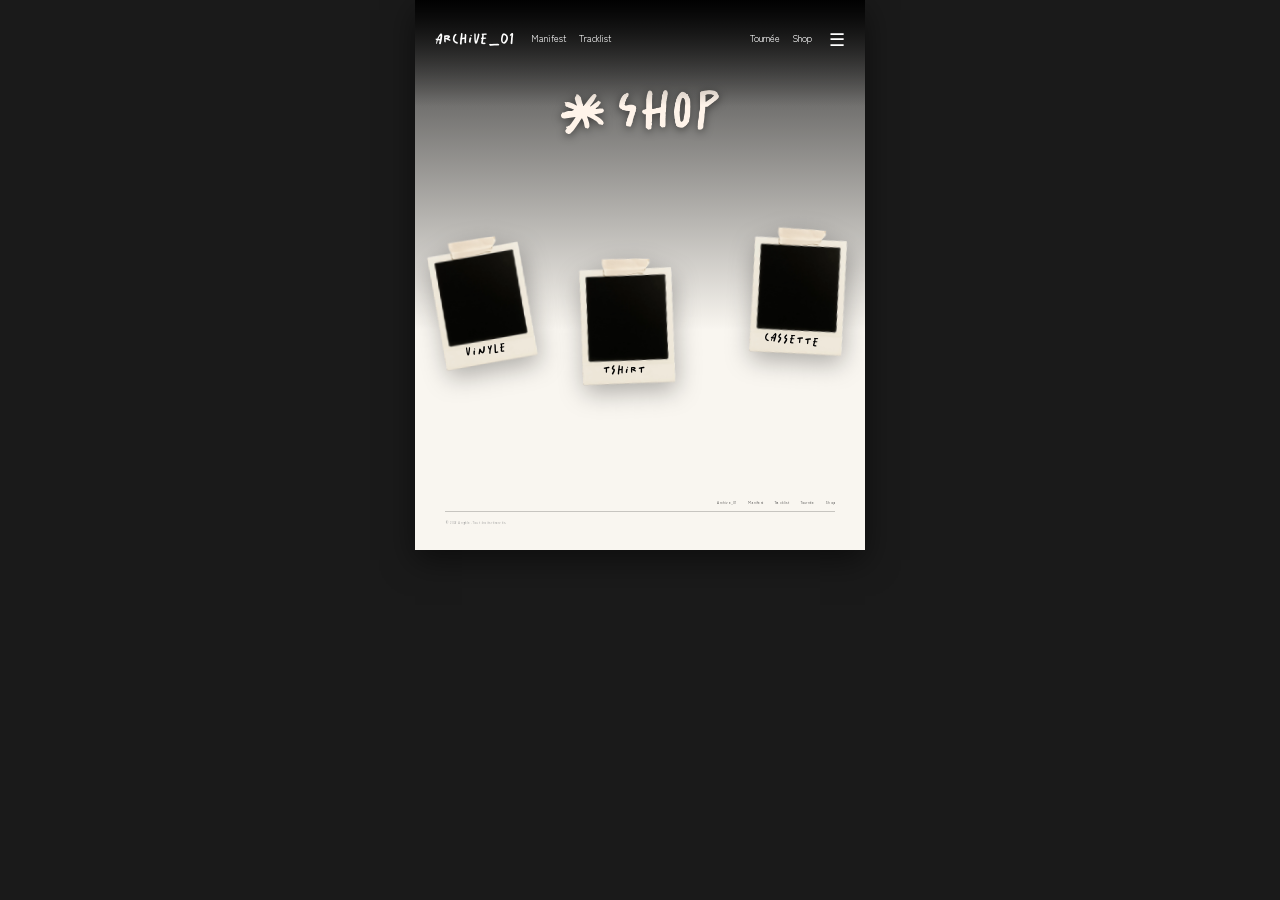
==== shop.html @ e4f059fd "Static design complete" ====
<!DOCTYPE html>
<html lang="fr">
<head>
    <meta charset="UTF-8">
    <meta name="viewport" content="width=device-width, initial-scale=1.0">
    <title>Angèle - SHOP</title>
    <link rel="stylesheet" href="style.css">
</head>
<body>

    <div class="app-container page-shop">
        
        <nav class="top-nav">
            <div class="nav-left">
                <a href="index.html" class="nav-logo">ARCHIVE_01</a>
                <a href="index.html#manifest">Manifest</a>
                <a href="index.html#tracklist">Tracklist</a>
            </div>
            <div class="nav-right">
                <a href="tournee.html">Tournée</a>
                <a href="shop.html">Shop</a>
                <div class="hamburger-menu">☰</div>
            </div>
        </nav>

        <main>
            <section class="section-shop-page">
                
                <div class="title-container">
                    <img src="images/star.svg" alt="*" class="title-star">
                    <img src="images/title-shop.png" alt="SHOP" class="section-title-img shop-title">
                </div>
                
                <div class="shop-polaroids">
                    <div class="polaroid p-vinyle">
                        <div class="polaroid-inner">
                            <img src="images/polaroid-blank.png" alt="Polaroid Vinyle">
                            <p>VINYLE</p>
                        </div>
                    </div>
                    <div class="polaroid p-tshirt">
                        <div class="polaroid-inner">
                            <img src="images/polaroid-blank.png" alt="Polaroid T-shirt">
                            <p>TSHIRT</p>
                        </div>
                    </div>
                    <div class="polaroid p-cassette">
                        <div class="polaroid-inner">
                            <img src="images/polaroid-blank.png" alt="Polaroid Cassette">
                            <p>CASSETTE</p>
                        </div>
                    </div>
                </div>
            </section>
        </main>

        <footer class="site-footer">
            <div class="footer-links">
                <a href="index.html">Archive_01</a>
                <a href="index.html#manifest">Manifest</a>
                <a href="index.html#tracklist">Tracklist</a>
                <a href="tournee.html">Tournée</a>
                <a href="shop.html">Shop</a>
            </div>
            <div class="footer-copy">
                &copy; 2026 Angèle. Tout droits réservés.
            </div>
        </footer>

    </div>
</body>
</html>
---- style.css ----
@font-face {
    font-family: 'Salted';
    src: url('fonts/salted-regular.otf') format('opentype');
    font-weight: normal;
    font-style: normal;
}

@font-face {
    font-family: 'ZenKaku';
    src: url('fonts/zenkaku-gothic-antique-regular.ttf') format('truetype');
    font-weight: normal;
    font-style: normal;
}

/* styles */
* {
    margin: 0;
    padding: 0;
    box-sizing: border-box;
}

body {
    background-color: #1a1a1a;
    font-family: 'ZenKaku', sans-serif;
    color: #000;
    display: flex;
    justify-content: center;
    align-items: flex-start;
    min-height: 100vh;
}

/* container */
.app-container {
    width: 100%;
    max-width: 450px;
    margin: 0 auto;
    background-color: #F9F6F0;
    min-height: 100vh;
    position: relative;
    overflow-x: hidden;
    box-shadow: 0 10px 30px rgba(0,0,0,0.5);
}

/* nav bar */
.top-nav {
    position: absolute;
    top: 0;
    left: 0;
    width: 100%;
    display: flex;
    justify-content: space-between;
    align-items: center;
    padding: 25px 20px 55px 20px; 
    background: linear-gradient(to bottom, rgba(0,0,0,0.98) 0%, rgba(0,0,0,0) 100%);
    z-index: 100;
}

.nav-left, .nav-right {
    display: flex;
    align-items: center;
    gap: 12px;
}

.top-nav a {
    color: #fff;
    text-decoration: none;
    font-family: 'ZenKaku', sans-serif;
    font-size: 0.58rem; 
}

.top-nav a:hover {
    text-decoration: underline;
}

.nav-logo {
    font-family: 'Salted', cursive !important;
    font-size: 0.98rem !important; 
    text-transform: uppercase;
    margin-right: 5px;
}

.hamburger-menu {
    font-size: 1.15rem; 
    color: #fff;
    cursor: pointer;
    margin-left: 5px;
}

/* ARCHIVE SECTION */
.section-home {
    position: relative;
    width: 100%;
    display: flex;
    flex-direction: column;
}

.hero-image-container {
    position: relative;
    width: 100%;
    z-index: 1;
}

.hero-image-container::before {
    content: '';
    position: absolute;
    top: 0;
    left: 0;
    width: 100%;
    height: 145px;
    background: linear-gradient(to bottom, rgba(0,0,0,0.98) 0%, rgba(0,0,0,0) 100%);
    z-index: 5;
    pointer-events: none;
}

.hero-img {
    width: 100%;
    display: block;
    filter: saturate(0.7);
    position: relative;
    z-index: 1;
}

/* manifest block */
.section-manifest {
    padding: 130px 20px 60px;
    text-align: center;
    background-color: #F9F6F0;
    margin-top: -10px;
    position: relative;
    z-index: 2;
}

.section-manifest h2 {
    font-family: 'Salted', cursive;
    font-size: 0.85rem; 
    letter-spacing: 0.5px; 
    word-spacing: 1px;
    color: #000;
    font-weight: 100; 
    -webkit-font-smoothing: antialiased; 
}

/* polaroids container */
.polaroids-container {
    position: absolute;
    top: 0;
    left: 0;
    width: 100%;
    height: 100%;
    pointer-events: none;
    z-index: 10;
}

.polaroid {
    position: absolute;
    cursor: pointer;
    pointer-events: auto;
    z-index: 10;
}

.polaroid-combined-pair {
    position: absolute;
    top: 185px; 
    left: 10px;
    width: 250px; 
    pointer-events: auto;
    cursor: pointer;
    z-index: 10;
}

.polaroid-inner {
    position: relative;
    width: 100%;
    transition: transform 0.3s cubic-bezier(0.25, 1, 0.5, 1);
}

.polaroid-inner img, .combined-img {
    width: 100%;
    height: auto;
    display: block;
    filter: drop-shadow(2px 8px 12px rgba(0,0,0,0.3));
}

.polaroid-combined-pair p {
    position: absolute;
    font-family: 'Salted', cursive;
    font-size: 1.1rem;
    color: #000;
    letter-spacing: 1px;
}

.label-09 {
    bottom: 24px;
    left: 16%; 
    width: auto;
    text-align: left;
    transform: rotate(-8deg);
}

.label-05 {
    bottom: 30px; 
    left: 46%; 
    width: auto;
    text-align: left;
    transform: rotate(6deg);
}

.p-fracture { 
    width: 200px;
    top: 90px; 
    right: 5px; 
    transform: rotate(-5deg); 
}

.p-fracture p {
    position: absolute;
    bottom: 25px; 
    left: 5px; 
    width: 100%;
    text-align: center;
    font-family: 'Salted', cursive;
    font-size: 0.9rem; 
    font-weight: 100; 
    color: rgba(0,0,0,0.8); 
    -webkit-font-smoothing: antialiased; 
    transform: rotate(-2.5deg); 
}

.polaroid-combined-pair:hover { z-index: 50; }
.polaroid-combined-pair:hover .polaroid-inner { transform: scale(1.05); }

.p-fracture:hover { z-index: 50; }
.p-fracture:hover .polaroid-inner { transform: scale(1.25); }


/* tracklist */
.section-tracklist {
    padding: 0 0 60px 0;
    text-align: center;
    background-color: #F9F6F0;
}

.media-container {
    position: relative;
    width: 100%;
    display: flex;
    flex-direction: column;
    align-items: center;
}

.audio-waves-bg {
    width: 100%;
    height: 180px; 
    background-image: url('images/gradient.jpg');
    background-size: cover;
    background-position: center;
    display: flex;
    justify-content: center;
    align-items: center;
}

.waves-content {
    display: flex;
    flex-direction: column;
    align-items: center;
    gap: 10px;
    width: 100%;
    transform: translateY(-16px);
}

.waves-img {
    width: 50%;
    opacity: 0.9;
}

.mute-btn {
    width: 10px; 
    opacity: 0.85;
}

.cassette-img {
    width: 75%; 
    margin-top: -75px; 
    margin-bottom: 30px;
    position: relative;
    z-index: 10;
}

.tracklist-svg {
    width: 35%; 
    display: block;
    margin: 0 auto;
}

/* multi-page specific styles */
.page-tournee { background: linear-gradient(to bottom, #2a2a2a, #F9F6F0 60%); }
.page-shop { background: linear-gradient(to bottom, #333, #F9F6F0 60%); }

.page-tournee, .page-shop {
    display: block; 
    min-height: auto; 
}

.section-tournee-page, .section-shop-page {
    padding: 90px 20px 20px 20px;
    text-align: center;
}

.title-container {
    display: flex;
    justify-content: center;
    align-items: center;
    gap: 15px; 
    margin-bottom: 30px;
}

/* BASE STAR PROPERTIES */
.title-star {
    filter: drop-shadow(0 2px 4px rgba(0,0,0,0.5));
}

/* SHOP PAGE SPECIFIC STAR */
.page-shop .title-star {
    height: 40px; 
    transform: translateY(4px); 
}

/* TOURNÉE PAGE SPECIFIC STAR */
.page-tournee .title-star {
    height: 31px; 
    transform: translateY(8px); 
}

.section-title-img {
    display: block;
    filter: drop-shadow(0 2px 4px rgba(0,0,0,0.5));
}

.shop-title {
    height: 40px;
}

.tournee-title {
    height: 45px; 
}

.notebook-img {
    width: 115%; 
    display: block;
    margin: -65px 3% 0 auto; 
    filter: drop-shadow(0 15px 25px rgba(0,0,0,0.4));
    transform: rotate(0deg); 
}

/* shop page specifics */
.shop-polaroids {
    position: relative;
    width: 100%;
    height: 310px; /* CUT LENGTH OF PAGE */
    margin-top: 0px; /* MOVED POLAROIDS CLOSER TO TITLE */
}

.page-shop .polaroid {
    width: 214px; 
}

.page-shop .polaroid p {
    position: absolute;
    bottom: 32px; 
    left: 0;
    width: 100%;
    text-align: center;
    font-family: 'Salted', cursive;
    font-size: 0.78rem; 
    color: #000;
    letter-spacing: 1px;
    transform: rotate(-2.5deg); 
    transform-origin: center;
}

.p-vinyle { top: 60px; left: -60px; transform: rotate(-5deg); }
.p-tshirt { top: 80px; left: 85px; transform: rotate(3deg); z-index: 15; } 
.p-cassette { top: 50px; right: -60px; transform: rotate(8deg); z-index: 20; }

.p-vinyle:hover { z-index: 50; }
.p-vinyle:hover .polaroid-inner { transform: scale(1.15); }

.p-tshirt:hover { z-index: 50; }
.p-tshirt:hover .polaroid-inner { transform: scale(1.15); }

.p-cassette:hover { z-index: 50; }
.p-cassette:hover .polaroid-inner { transform: scale(1.15); }

.active-link {
    text-decoration: underline;
    opacity: 0.8;
}

/* footer */
.site-footer {
    padding: 10px 30px 25px; 
    text-align: center;
    background-color: transparent;
}

.footer-links {
    display: flex;
    justify-content: flex-end; 
    gap: 12px; 
    margin-bottom: 8px; 
    padding-bottom: 6px;
    border-bottom: 1px solid rgba(0,0,0,0.2);
}

.footer-links a {
    font-family: 'ZenKaku', sans-serif;
    font-size: 0.2rem; 
    color: #333;
    text-decoration: none;
    letter-spacing: 0.2px;
}

.footer-links a:hover {
    text-decoration: underline;
}

.footer-copy {
    font-family: 'ZenKaku', sans-serif;
    font-size: 0.2rem; 
    color: #999;
    text-align: left;
    letter-spacing: 0.2px;
}
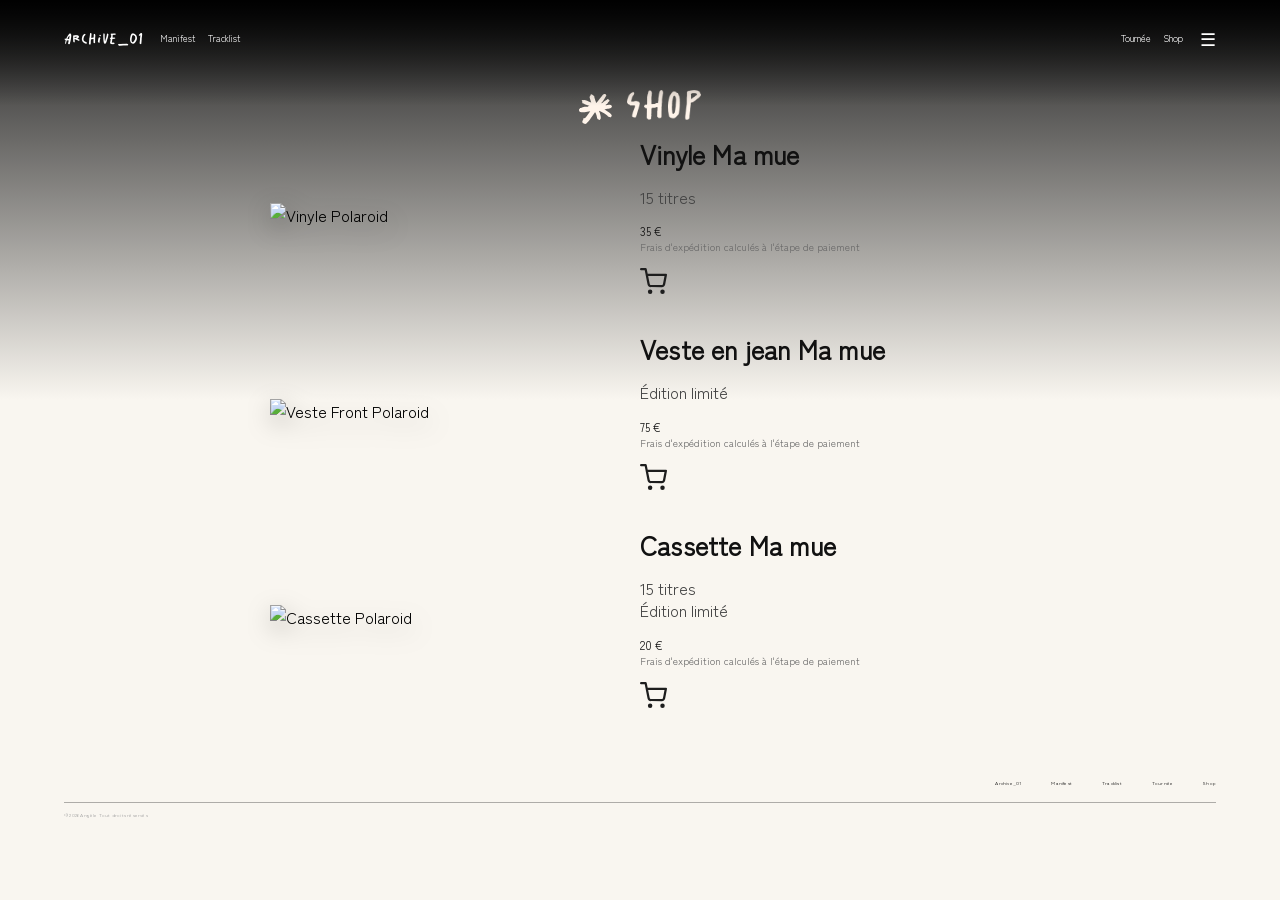
==== commit 0a038a9a: "Shop and tournee pages redesigned, scaling implemented" ====
--- a/shop.html
+++ b/shop.html
@@ -27,30 +27,57 @@
             <section class="section-shop-page">
                 
                 <div class="title-container">
-                    <img src="images/star.svg" alt="*" class="title-star">
+                    <img src="images/star.svg" alt="star" class="title-star">
                     <img src="images/title-shop.png" alt="SHOP" class="section-title-img shop-title">
                 </div>
                 
-                <div class="shop-polaroids">
-                    <div class="polaroid p-vinyle">
-                        <div class="polaroid-inner">
-                            <img src="images/polaroid-blank.png" alt="Polaroid Vinyle">
-                            <p>VINYLE</p>
+                <div class="shop-list">
+                    
+                    <!-- item 1 vinyle -->
+                    <div class="shop-item">
+                        <div class="shop-item-image">
+                            <img src="images/polaroidvinyle.svg" alt="Vinyle Polaroid">
+                        </div>
+                        <div class="shop-item-details">
+                            <h3>Vinyle Ma mue</h3>
+                            <p class="subtitle">15 titres</p>
+                            <p class="price">35 €</p>
+                            <p class="shipping">Frais d'expédition calculés à l'étape de paiement</p>
+                            <img src="images/shoppingcart.svg" alt="Add to cart" class="cart-icon">
                         </div>
                     </div>
-                    <div class="polaroid p-tshirt">
-                        <div class="polaroid-inner">
-                            <img src="images/polaroid-blank.png" alt="Polaroid T-shirt">
-                            <p>TSHIRT</p>
+
+                    <!-- item 2 veste en jean with hover effect -->
+                    <div class="shop-item">
+                        <div class="shop-item-image jacket-hover-container">
+                            <img src="images/polaroidveste-front.svg" alt="Veste Front Polaroid" class="jacket-front">
+                            <img src="images/polaroidveste-back.svg" alt="Veste Back Polaroid" class="jacket-back">
+                        </div>
+                        <div class="shop-item-details">
+                            <h3>Veste en jean Ma mue</h3>
+                            <p class="subtitle">Édition limité</p>
+                            <p class="price">75 €</p> 
+                            <p class="shipping">Frais d'expédition calculés à l'étape de paiement</p>
+                            <img src="images/shoppingcart.svg" alt="Add to cart" class="cart-icon">
                         </div>
                     </div>
-                    <div class="polaroid p-cassette">
-                        <div class="polaroid-inner">
-                            <img src="images/polaroid-blank.png" alt="Polaroid Cassette">
-                            <p>CASSETTE</p>
+
+                    <!-- item 3 cassette -->
+                    <div class="shop-item">
+                        <div class="shop-item-image">
+                            <img src="images/polaroidcassette.svg" alt="Cassette Polaroid">
+                        </div>
+                        <div class="shop-item-details">
+                            <h3>Cassette Ma mue</h3>
+                            <p class="subtitle">15 titres<br>Édition limité</p>
+                            <p class="price">20 €</p>
+                            <p class="shipping">Frais d'expédition calculés à l'étape de paiement</p>
+                            <img src="images/shoppingcart.svg" alt="Add to cart" class="cart-icon">
                         </div>
                     </div>
+
                 </div>
+
             </section>
         </main>
 
@@ -63,7 +90,7 @@
                 <a href="shop.html">Shop</a>
             </div>
             <div class="footer-copy">
-                &copy; 2026 Angèle. Tout droits réservés.
+                &copy; 2026 Angèle Tout droits réservés
             </div>
         </footer>
 
--- a/style.css
+++ b/style.css
@@ -17,10 +17,12 @@
     margin: 0;
     padding: 0;
     box-sizing: border-box;
+    overflow-wrap: break-word;
+    word-wrap: break-word;
 }
 
 body {
-    background-color: #1a1a1a;
+    background-color: #f9f6f0; 
     font-family: 'ZenKaku', sans-serif;
     color: #000;
     display: flex;
@@ -29,16 +31,21 @@
     min-height: 100vh;
 }
 
+/* tournee specific dark mauve side bars */
+body.tournee-body {
+    background-color: #120e0e; 
+}
+
 /* container */
 .app-container {
     width: 100%;
-    max-width: 450px;
+    max-width: 100%; 
     margin: 0 auto;
-    background-color: #F9F6F0;
+    background-color: transparent; 
     min-height: 100vh;
     position: relative;
     overflow-x: hidden;
-    box-shadow: 0 10px 30px rgba(0,0,0,0.5);
+    box-shadow: none; 
 }
 
 /* nav bar */
@@ -50,7 +57,7 @@
     display: flex;
     justify-content: space-between;
     align-items: center;
-    padding: 25px 20px 55px 20px; 
+    padding: 25px 5% 55px 5%; 
     background: linear-gradient(to bottom, rgba(0,0,0,0.98) 0%, rgba(0,0,0,0) 100%);
     z-index: 100;
 }
@@ -59,6 +66,7 @@
     display: flex;
     align-items: center;
     gap: 12px;
+    flex-wrap: wrap;
 }
 
 .top-nav a {
@@ -86,7 +94,7 @@
     margin-left: 5px;
 }
 
-/* ARCHIVE SECTION */
+/* archive section */
 .section-home {
     position: relative;
     width: 100%;
@@ -94,10 +102,16 @@
     flex-direction: column;
 }
 
+/* fixed responsive scaling container ties to screen height to prevent massive zooming */
 .hero-image-container {
     position: relative;
-    width: 100%;
-    z-index: 1;
+    height: 65vh; 
+    max-height: 800px;
+    width: auto;
+    max-width: 100%; 
+    margin: 0 auto;
+    aspect-ratio: 450 / 385; 
+    overflow: visible; 
 }
 
 .hero-image-container::before {
@@ -114,6 +128,9 @@
 
 .hero-img {
     width: 100%;
+    height: 100%;
+    object-fit: cover; 
+    object-position: top center;
     display: block;
     filter: saturate(0.7);
     position: relative;
@@ -124,7 +141,6 @@
 .section-manifest {
     padding: 130px 20px 60px;
     text-align: center;
-    background-color: #F9F6F0;
     margin-top: -10px;
     position: relative;
     z-index: 2;
@@ -158,11 +174,12 @@
     z-index: 10;
 }
 
+/* moved straight down to 68 percent */
 .polaroid-combined-pair {
     position: absolute;
-    top: 185px; 
-    left: 10px;
-    width: 250px; 
+    top: 68%; 
+    left: 2%;
+    width: 55%; 
     pointer-events: auto;
     cursor: pointer;
     z-index: 10;
@@ -181,49 +198,12 @@
     filter: drop-shadow(2px 8px 12px rgba(0,0,0,0.3));
 }
 
-.polaroid-combined-pair p {
-    position: absolute;
-    font-family: 'Salted', cursive;
-    font-size: 1.1rem;
-    color: #000;
-    letter-spacing: 1px;
-}
-
-.label-09 {
-    bottom: 24px;
-    left: 16%; 
-    width: auto;
-    text-align: left;
-    transform: rotate(-8deg);
-}
-
-.label-05 {
-    bottom: 30px; 
-    left: 46%; 
-    width: auto;
-    text-align: left;
-    transform: rotate(6deg);
-}
-
+/* moved straight right */
 .p-fracture { 
-    width: 200px;
-    top: 90px; 
-    right: 5px; 
+    width: 44%;
+    top: 23%; 
+    right: -7%; 
     transform: rotate(-5deg); 
-}
-
-.p-fracture p {
-    position: absolute;
-    bottom: 25px; 
-    left: 5px; 
-    width: 100%;
-    text-align: center;
-    font-family: 'Salted', cursive;
-    font-size: 0.9rem; 
-    font-weight: 100; 
-    color: rgba(0,0,0,0.8); 
-    -webkit-font-smoothing: antialiased; 
-    transform: rotate(-2.5deg); 
 }
 
 .polaroid-combined-pair:hover { z-index: 50; }
@@ -237,7 +217,6 @@
 .section-tracklist {
     padding: 0 0 60px 0;
     text-align: center;
-    background-color: #F9F6F0;
 }
 
 .media-container {
@@ -270,6 +249,7 @@
 
 .waves-img {
     width: 50%;
+    max-width: 250px; 
     opacity: 0.9;
 }
 
@@ -280,6 +260,7 @@
 
 .cassette-img {
     width: 75%; 
+    max-width: 350px; 
     margin-top: -75px; 
     margin-bottom: 30px;
     position: relative;
@@ -288,21 +269,48 @@
 
 .tracklist-svg {
     width: 35%; 
+    max-width: 180px; 
     display: block;
     margin: 0 auto;
 }
 
-/* multi-page specific styles */
-.page-tournee { background: linear-gradient(to bottom, #2a2a2a, #F9F6F0 60%); }
-.page-shop { background: linear-gradient(to bottom, #333, #F9F6F0 60%); }
-
-.page-tournee, .page-shop {
+/* multi page specific styles */
+.page-shop { background: linear-gradient(to bottom, #1e1e1e, #f9f6f0 400px); }
+.page-tournee { background: transparent; }
+
+.page-shop {
     display: block; 
     min-height: auto; 
 }
 
+/* use flexbox to stretch the center column to the footer */
+.page-tournee {
+    display: flex;
+    flex-direction: column;
+    min-height: 100vh;
+}
+
+.page-tournee main {
+    flex: 1;
+    display: flex;
+    flex-direction: column;
+}
+
+/* center box for tournee */
+body.tournee-body .section-tournee-page {
+    width: 100%;
+    max-width: 450px;
+    margin: 0 auto;
+    background: linear-gradient(to bottom, #2a2a2a, #f9f6f0 400px);
+    background-color: #f9f6f0;
+    box-shadow: 0 0 40px rgba(0,0,0,0.6);
+    flex: 1;
+    padding: 120px 5% 20px 5%;
+    overflow: hidden;
+}
+
 .section-tournee-page, .section-shop-page {
-    padding: 90px 20px 20px 20px;
+    padding: 90px 5% 20px 5%;
     text-align: center;
 }
 
@@ -312,20 +320,22 @@
     align-items: center;
     gap: 15px; 
     margin-bottom: 30px;
-}
-
-/* BASE STAR PROPERTIES */
+    flex-wrap: wrap;
+}
+
+/* base star properties */
 .title-star {
     filter: drop-shadow(0 2px 4px rgba(0,0,0,0.5));
 }
 
-/* SHOP PAGE SPECIFIC STAR */
+/* shop page specific star */
 .page-shop .title-star {
-    height: 40px; 
+    height: 30px; 
     transform: translateY(4px); 
-}
-
-/* TOURNÉE PAGE SPECIFIC STAR */
+    filter: none;
+}
+
+/* tournee page specific star */
 .page-tournee .title-star {
     height: 31px; 
     transform: translateY(8px); 
@@ -336,8 +346,10 @@
     filter: drop-shadow(0 2px 4px rgba(0,0,0,0.5));
 }
 
+/* shop title */
 .shop-title {
-    height: 40px;
+    height: 30px;
+    filter: none;
 }
 
 .tournee-title {
@@ -346,50 +358,128 @@
 
 .notebook-img {
     width: 115%; 
-    display: block;
-    margin: -65px 3% 0 auto; 
+    max-width: 550px; 
+    display: block;
+    margin: -65px auto 0 auto; 
     filter: drop-shadow(0 15px 25px rgba(0,0,0,0.4));
     transform: rotate(0deg); 
 }
 
-/* shop page specifics */
-.shop-polaroids {
-    position: relative;
-    width: 100%;
-    height: 310px; /* CUT LENGTH OF PAGE */
-    margin-top: 0px; /* MOVED POLAROIDS CLOSER TO TITLE */
-}
-
-.page-shop .polaroid {
-    width: 214px; 
-}
-
-.page-shop .polaroid p {
+/* tournee specific notebook pushed right to cut off at the container edge */
+body.tournee-body .notebook-img {
+    width: 125%; 
+    max-width: none; 
+    margin: -20px -15% 0 auto; 
+    display: block;
+}
+
+/* new shop list layout vertical flexbox */
+.shop-list {
+    display: flex;
+    flex-direction: column;
+    gap: 35px;
+    margin-top: -15px; 
+    padding: 0 15px 40px 5px; 
+    width: 100%;
+    max-width: 750px; 
+    margin-left: auto;
+    margin-right: auto;
+}
+
+.shop-item {
+    display: flex;
+    flex-direction: row;
+    align-items: center;
+    gap: 40px; 
+    text-align: left;
+}
+
+.shop-item-image {
+    width: 55%; 
+    max-width: 330px; 
+    position: relative;
+    cursor: pointer;
+}
+
+.shop-item-image img {
+    width: 100%;
+    height: auto;
+    display: block;
+    filter: drop-shadow(2px 8px 12px rgba(0,0,0,0.25));
+    transition: transform 0.3s cubic-bezier(0.25, 1, 0.5, 1);
+}
+
+.shop-item-image:hover img {
+    transform: scale(1.03);
+}
+
+/* hover magic for the jacket */
+.jacket-hover-container {
+    position: relative;
+}
+
+.jacket-back {
     position: absolute;
-    bottom: 32px; 
+    top: 0;
     left: 0;
     width: 100%;
-    text-align: center;
-    font-family: 'Salted', cursive;
-    font-size: 0.78rem; 
-    color: #000;
-    letter-spacing: 1px;
-    transform: rotate(-2.5deg); 
-    transform-origin: center;
-}
-
-.p-vinyle { top: 60px; left: -60px; transform: rotate(-5deg); }
-.p-tshirt { top: 80px; left: 85px; transform: rotate(3deg); z-index: 15; } 
-.p-cassette { top: 50px; right: -60px; transform: rotate(8deg); z-index: 20; }
-
-.p-vinyle:hover { z-index: 50; }
-.p-vinyle:hover .polaroid-inner { transform: scale(1.15); }
-
-.p-tshirt:hover { z-index: 50; }
-.p-tshirt:hover .polaroid-inner { transform: scale(1.15); }
-
-.p-cassette:hover { z-index: 50; }
-.p-cassette:hover .polaroid-inner { transform: scale(1.15); }
+    opacity: 0;
+    transition: opacity 0.3s ease;
+}
+
+.jacket-hover-container:hover .jacket-back {
+    opacity: 1;
+}
+
+/* product text right side */
+.shop-item-details {
+    flex: 1; 
+    display: flex;
+    flex-direction: column;
+    justify-content: center;
+    min-width: 0;
+}
+
+.shop-item-details h3 {
+    font-size: 1.6rem; 
+    font-weight: bold;
+    color: #111;
+    margin-bottom: 14px; 
+    letter-spacing: 0.2px;
+}
+
+.shop-item-details .subtitle {
+    font-size: 1.0rem;
+    color: #444; 
+    margin-bottom: 14px; 
+    line-height: 1.4;
+}
+
+.shop-item-details .price {
+    font-size: 0.73rem;
+    font-weight: 500; 
+    color: #111;
+    margin-bottom: 2px; 
+}
+
+.shop-item-details .shipping {
+    font-size: 0.63rem;
+    color: #666; 
+    margin-bottom: 15px;
+    line-height: 1.2;
+}
+
+.cart-icon {
+    width: 27px; 
+    cursor: pointer;
+    transition: transform 0.2s ease;
+    filter: none !important; 
+}
+
+.cart-icon:hover {
+    transform: scale(1.15);
+}
+
 
 .active-link {
     text-decoration: underline;
@@ -398,7 +488,7 @@
 
 /* footer */
 .site-footer {
-    padding: 10px 30px 25px; 
+    padding: 10px 5% 25px; 
     text-align: center;
     background-color: transparent;
 }
@@ -406,16 +496,21 @@
 .footer-links {
     display: flex;
     justify-content: flex-end; 
-    gap: 12px; 
+    gap: 30px; 
     margin-bottom: 8px; 
-    padding-bottom: 6px;
-    border-bottom: 1px solid rgba(0,0,0,0.2);
-}
-
+    padding-bottom: 16px; 
+    border-bottom: 1px solid rgba(0,0,0,0.3);
+    max-width: 1200px;
+    margin-left: auto;
+    margin-right: auto;
+    flex-wrap: wrap;
+}
+
+/* footer text fields increased by 50 percent */
 .footer-links a {
     font-family: 'ZenKaku', sans-serif;
-    font-size: 0.2rem; 
-    color: #333;
+    font-size: 0.3rem; 
+    color: #000; 
     text-decoration: none;
     letter-spacing: 0.2px;
 }
@@ -426,8 +521,24 @@
 
 .footer-copy {
     font-family: 'ZenKaku', sans-serif;
-    font-size: 0.2rem; 
+    font-size: 0.3rem; 
     color: #999;
     text-align: left;
     letter-spacing: 0.2px;
+    max-width: 1200px;
+    margin-left: auto;
+    margin-right: auto;
+}
+
+/* invert footer text color on tournee page for legibility on dark mauve */
+body.tournee-body .footer-links a {
+    color: #fff;
+}
+
+body.tournee-body .footer-copy {
+    color: #999;
+}
+
+body.tournee-body .footer-links {
+    border-bottom: 1px solid rgba(255 255 255 0.3);
 }
